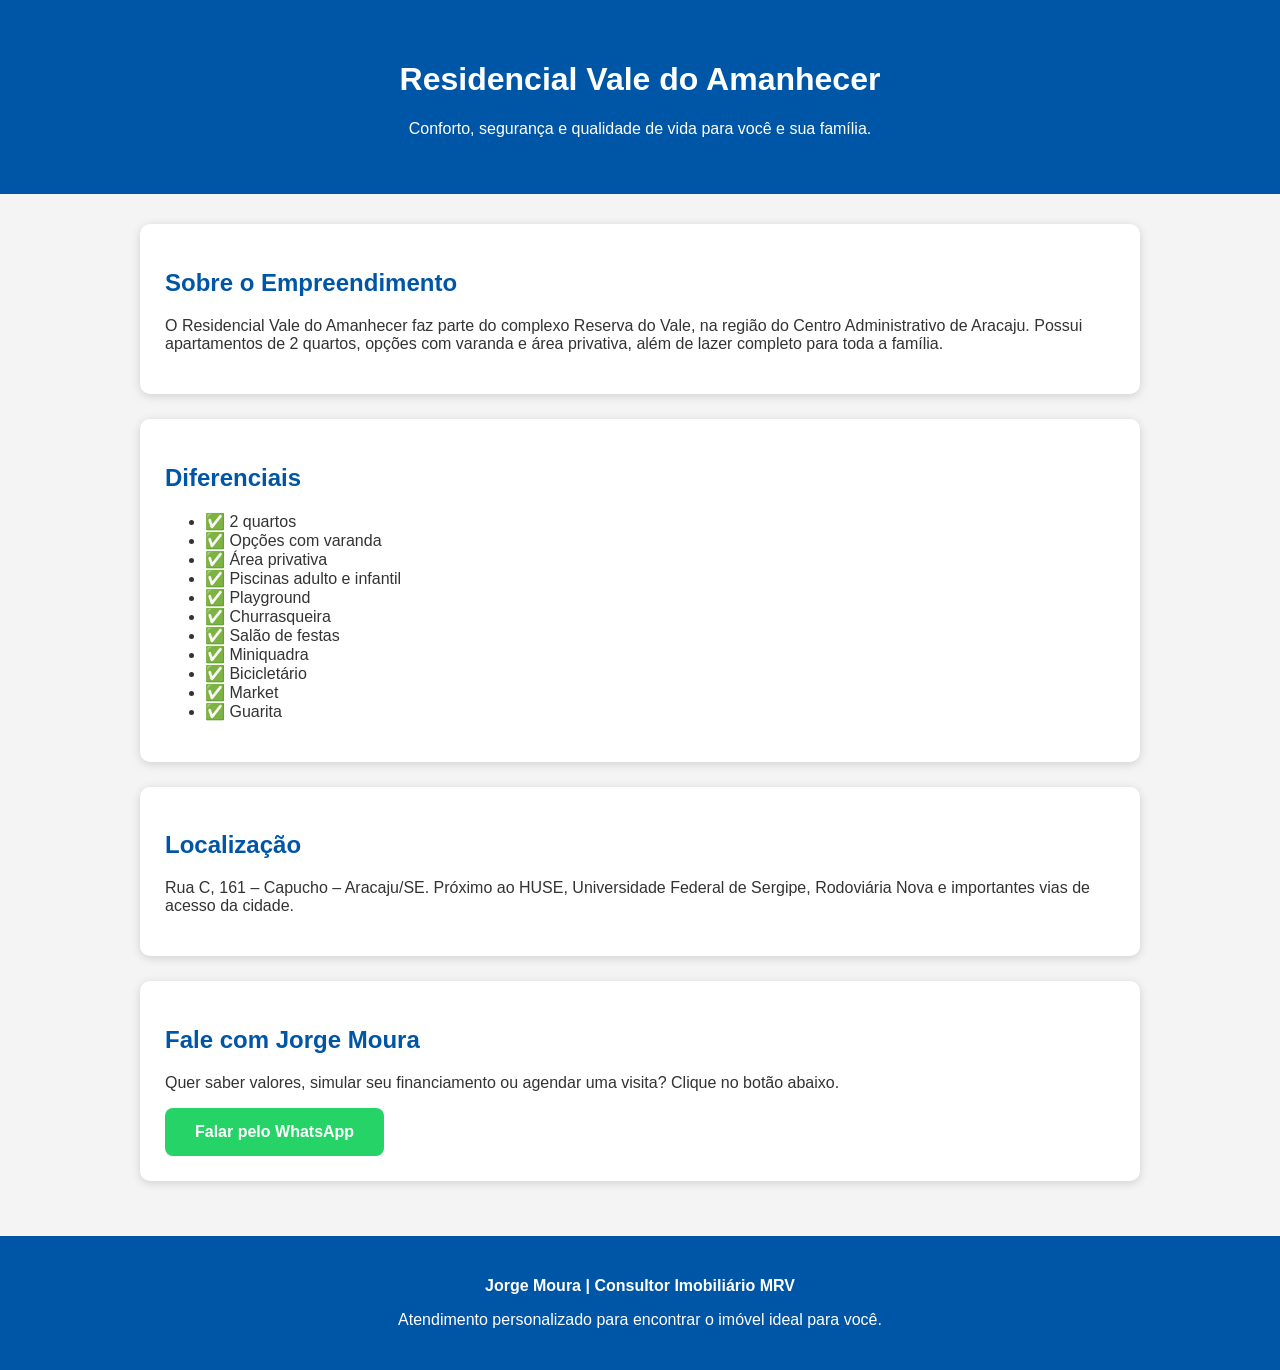
==== alameda-imperial.html @ 9bb613b7 "Revise alameda-imperial.html with new content Updated the HTML structure and content for the Residen" ====
<!DOCTYPE html>
<html lang="pt-BR">
<head>
<meta charset="UTF-8">
<meta name="viewport" content="width=device-width, initial-scale=1.0">
<title>Residencial Alameda Imperial | Jorge Moura</title>

<style>

body{
margin:0;
font-family:Arial,sans-serif;
background:#f4f4f4;
color:#333;
}

header{
background:#0056a6;
color:white;
padding:40px;
text-align:center;
}

section{
max-width:1000px;
margin:auto;
padding:30px;
}

.card{
background:white;
padding:25px;
border-radius:10px;
box-shadow:0 2px 10px rgba(0,0,0,.15);
margin-bottom:25px;
}

h2{
color:#0056a6;
}

.botao{
display:inline-block;
padding:15px 30px;
background:#25D366;
color:white;
text-decoration:none;
border-radius:8px;
font-weight:bold;
}

</style>

</head>

<body>

<header>

<h1>Residencial Vale do Amanhecer</h1>

<p>Conforto, segurança e qualidade de vida para você e sua família.</p>

</header>

<section>

<div class="card">

<h2>Sobre o Empreendimento</h2>

<p>
O Residencial Vale do Amanhecer faz parte do complexo Reserva do Vale,
na região do Centro Administrativo de Aracaju. Possui apartamentos de
2 quartos, opções com varanda e área privativa, além de lazer completo
para toda a família.
</p>

</div>

  <div class="card">

<h2>Diferenciais</h2>

<ul>

<li>✅ 2 quartos</li>

<li>✅ Opções com varanda</li>

<li>✅ Área privativa</li>

<li>✅ Piscinas adulto e infantil</li>

<li>✅ Playground</li>

<li>✅ Churrasqueira</li>

<li>✅ Salão de festas</li>

<li>✅ Miniquadra</li>

<li>✅ Bicicletário</li>

<li>✅ Market</li>

<li>✅ Guarita</li>

</ul>

</div>

<div class="card">

<h2>Localização</h2>

<p>
Rua C, 161 – Capucho – Aracaju/SE.
Próximo ao HUSE, Universidade Federal de Sergipe, Rodoviária Nova e importantes vias de acesso da cidade.
</p>

</div>

<div class="card">

<h2>Fale com Jorge Moura</h2>

<p>
Quer saber valores, simular seu financiamento ou agendar uma visita?
Clique no botão abaixo.
</p>

<a class="botao"
href="https://wa.me/55SEUNUMERO">
Falar pelo WhatsApp
</a>

</div>

  </section>

<footer style="background:#0056a6;color:white;text-align:center;padding:25px;">

<p><strong>Jorge Moura | Consultor Imobiliário MRV</strong></p>

<p>Atendimento personalizado para encontrar o imóvel ideal para você.</p>

</footer>

</body>
</html>
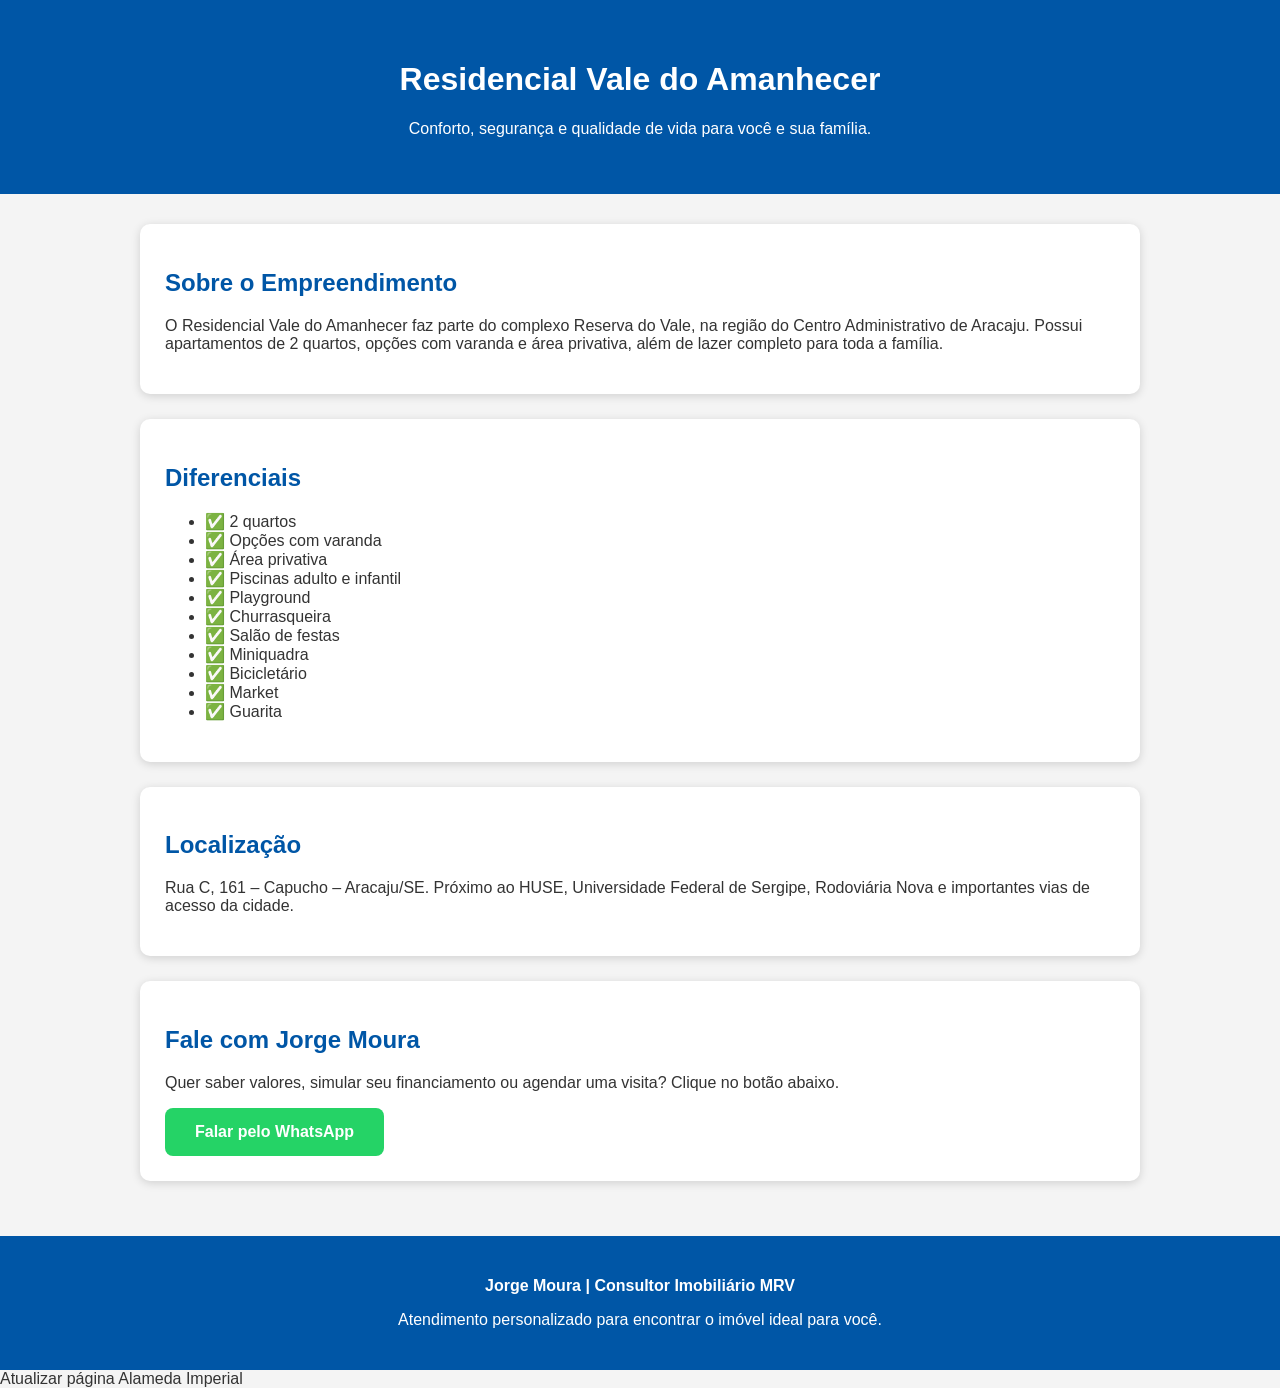
==== commit 614697fb: "Add footer update message to alameda-imperial.html" ====
--- a/alameda-imperial.html
+++ b/alameda-imperial.html
@@ -149,3 +149,4 @@
 
 </body>
 </html>
+Atualizar página Alameda Imperial
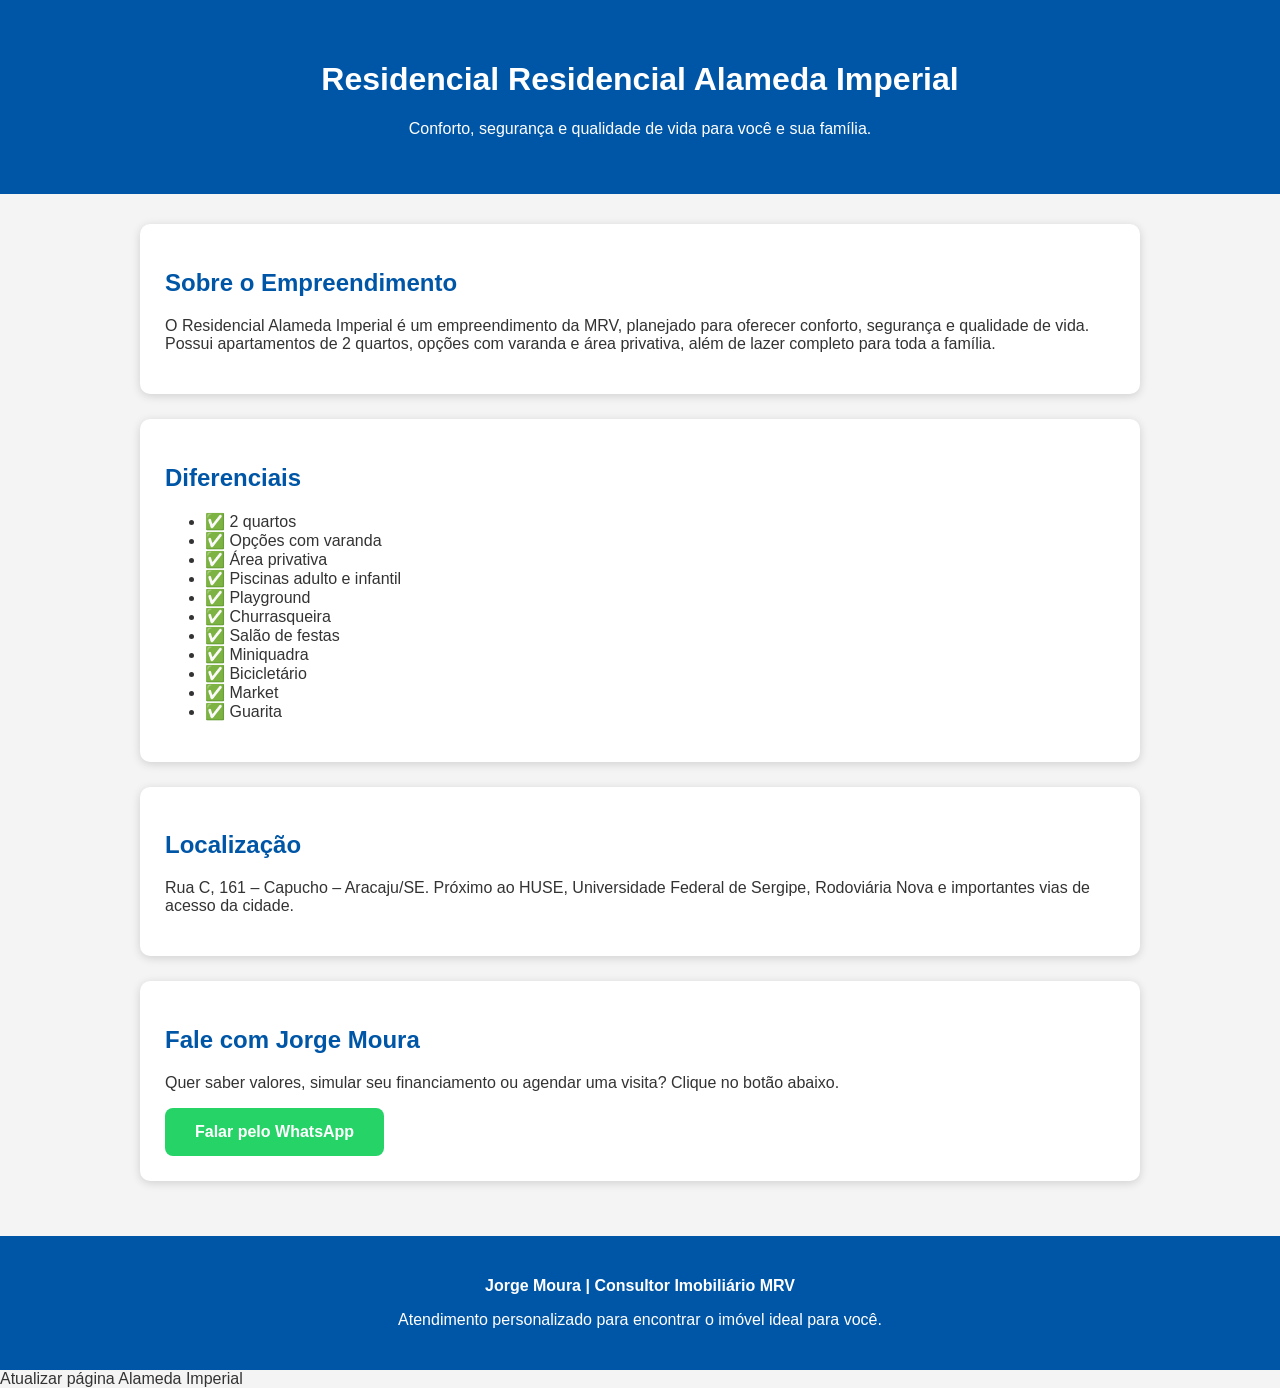
==== commit 7064b686: "Change project name to 'Residencial Alameda Imperial' Updated the project name and description in th" ====
--- a/alameda-imperial.html
+++ b/alameda-imperial.html
@@ -57,7 +57,7 @@
 
 <header>
 
-<h1>Residencial Vale do Amanhecer</h1>
+<h1>Residencial Residencial Alameda Imperial</h1>
 
 <p>Conforto, segurança e qualidade de vida para você e sua família.</p>
 
@@ -70,8 +70,8 @@
 <h2>Sobre o Empreendimento</h2>
 
 <p>
-O Residencial Vale do Amanhecer faz parte do complexo Reserva do Vale,
-na região do Centro Administrativo de Aracaju. Possui apartamentos de
+O Residencial Alameda Imperial é um empreendimento da MRV,
+planejado para oferecer conforto, segurança e qualidade de vida. Possui apartamentos de
 2 quartos, opções com varanda e área privativa, além de lazer completo
 para toda a família.
 </p>
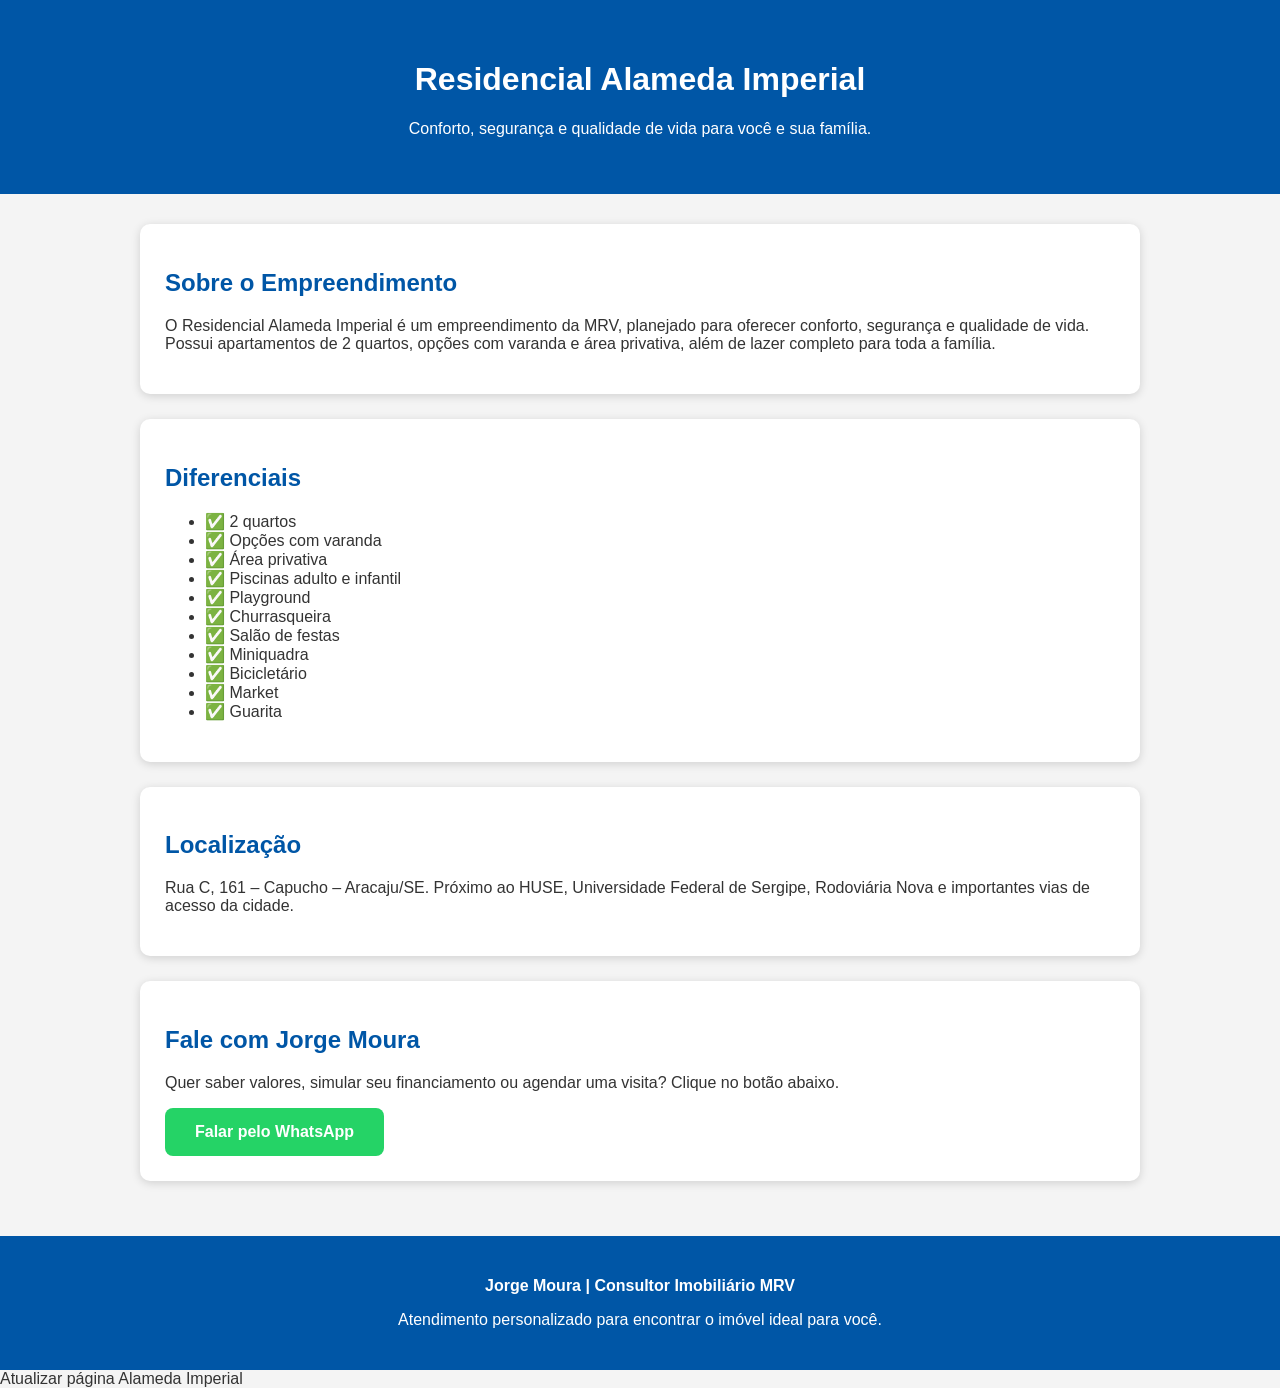
==== commit 04556e74: "Fix header title in alameda-imperial.html" ====
--- a/alameda-imperial.html
+++ b/alameda-imperial.html
@@ -57,7 +57,7 @@
 
 <header>
 
-<h1>Residencial Residencial Alameda Imperial</h1>
+<h1>Residencial Alameda Imperial</h1>
 
 <p>Conforto, segurança e qualidade de vida para você e sua família.</p>
 
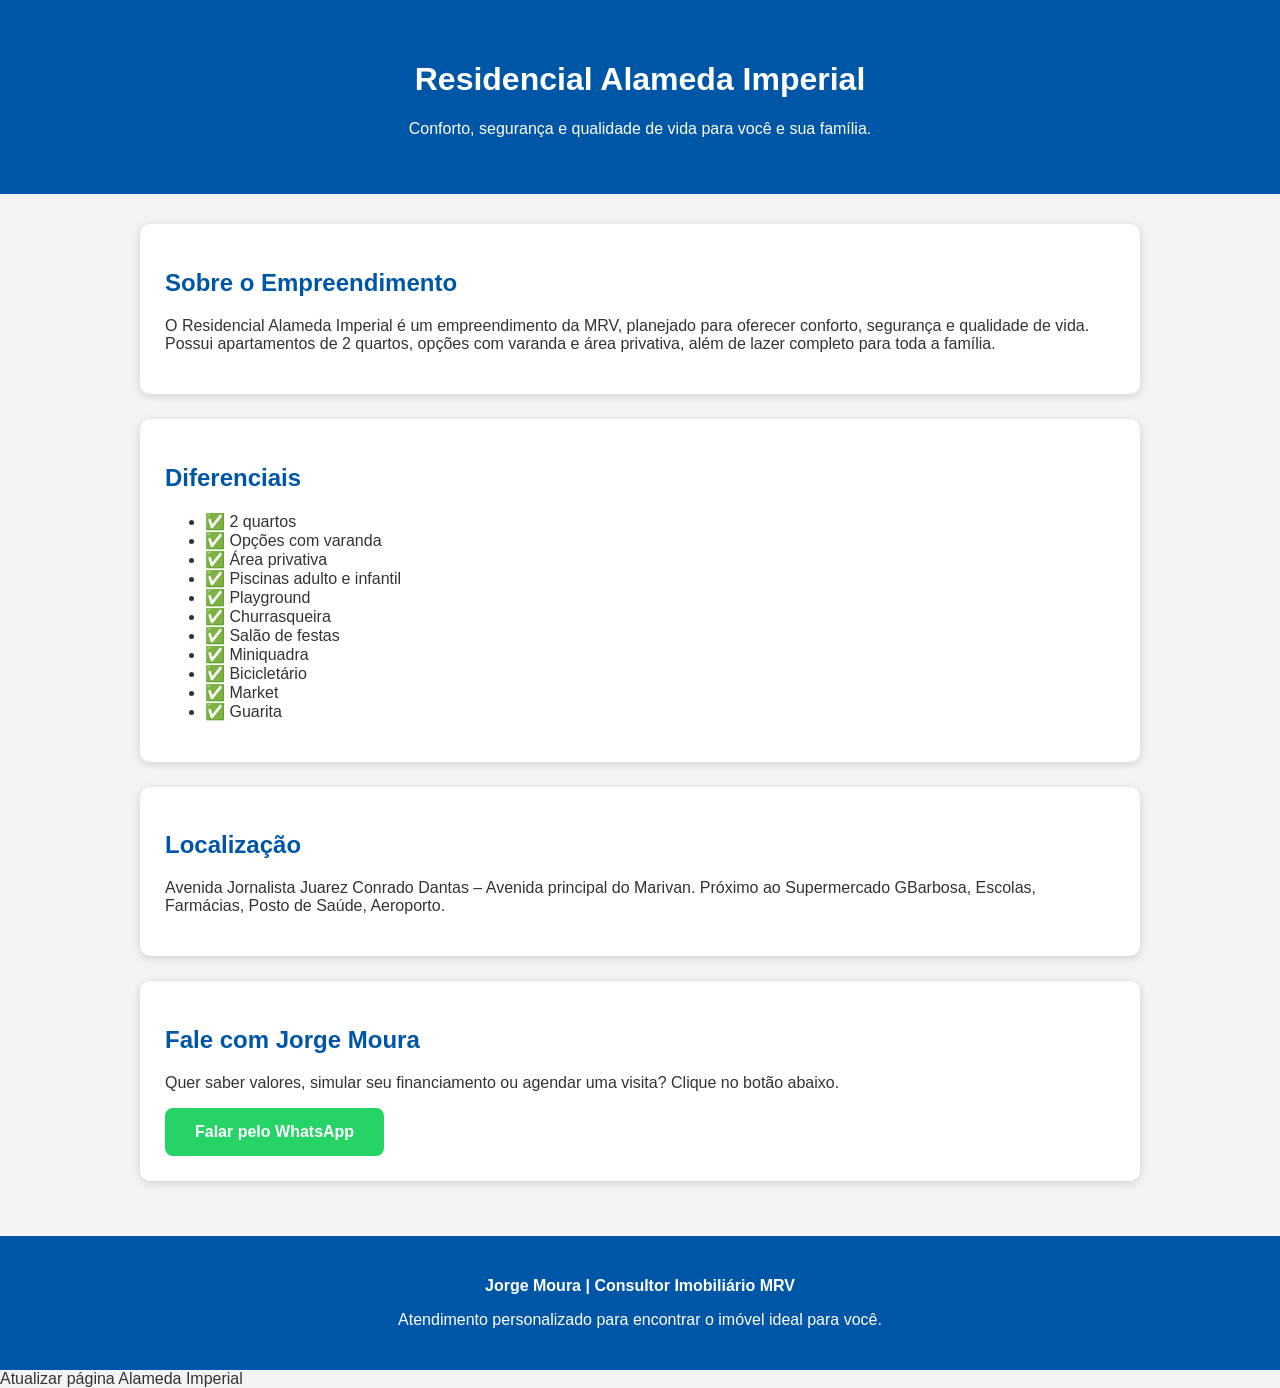
==== commit af58a0a1: "Update location details in alameda-imperial.html" ====
--- a/alameda-imperial.html
+++ b/alameda-imperial.html
@@ -115,8 +115,8 @@
 <h2>Localização</h2>
 
 <p>
-Rua C, 161 – Capucho – Aracaju/SE.
-Próximo ao HUSE, Universidade Federal de Sergipe, Rodoviária Nova e importantes vias de acesso da cidade.
+Avenida Jornalista Juarez Conrado Dantas – Avenida principal do Marivan.
+Próximo ao Supermercado GBarbosa, Escolas, Farmácias, Posto de Saúde, Aeroporto.
 </p>
 
 </div>
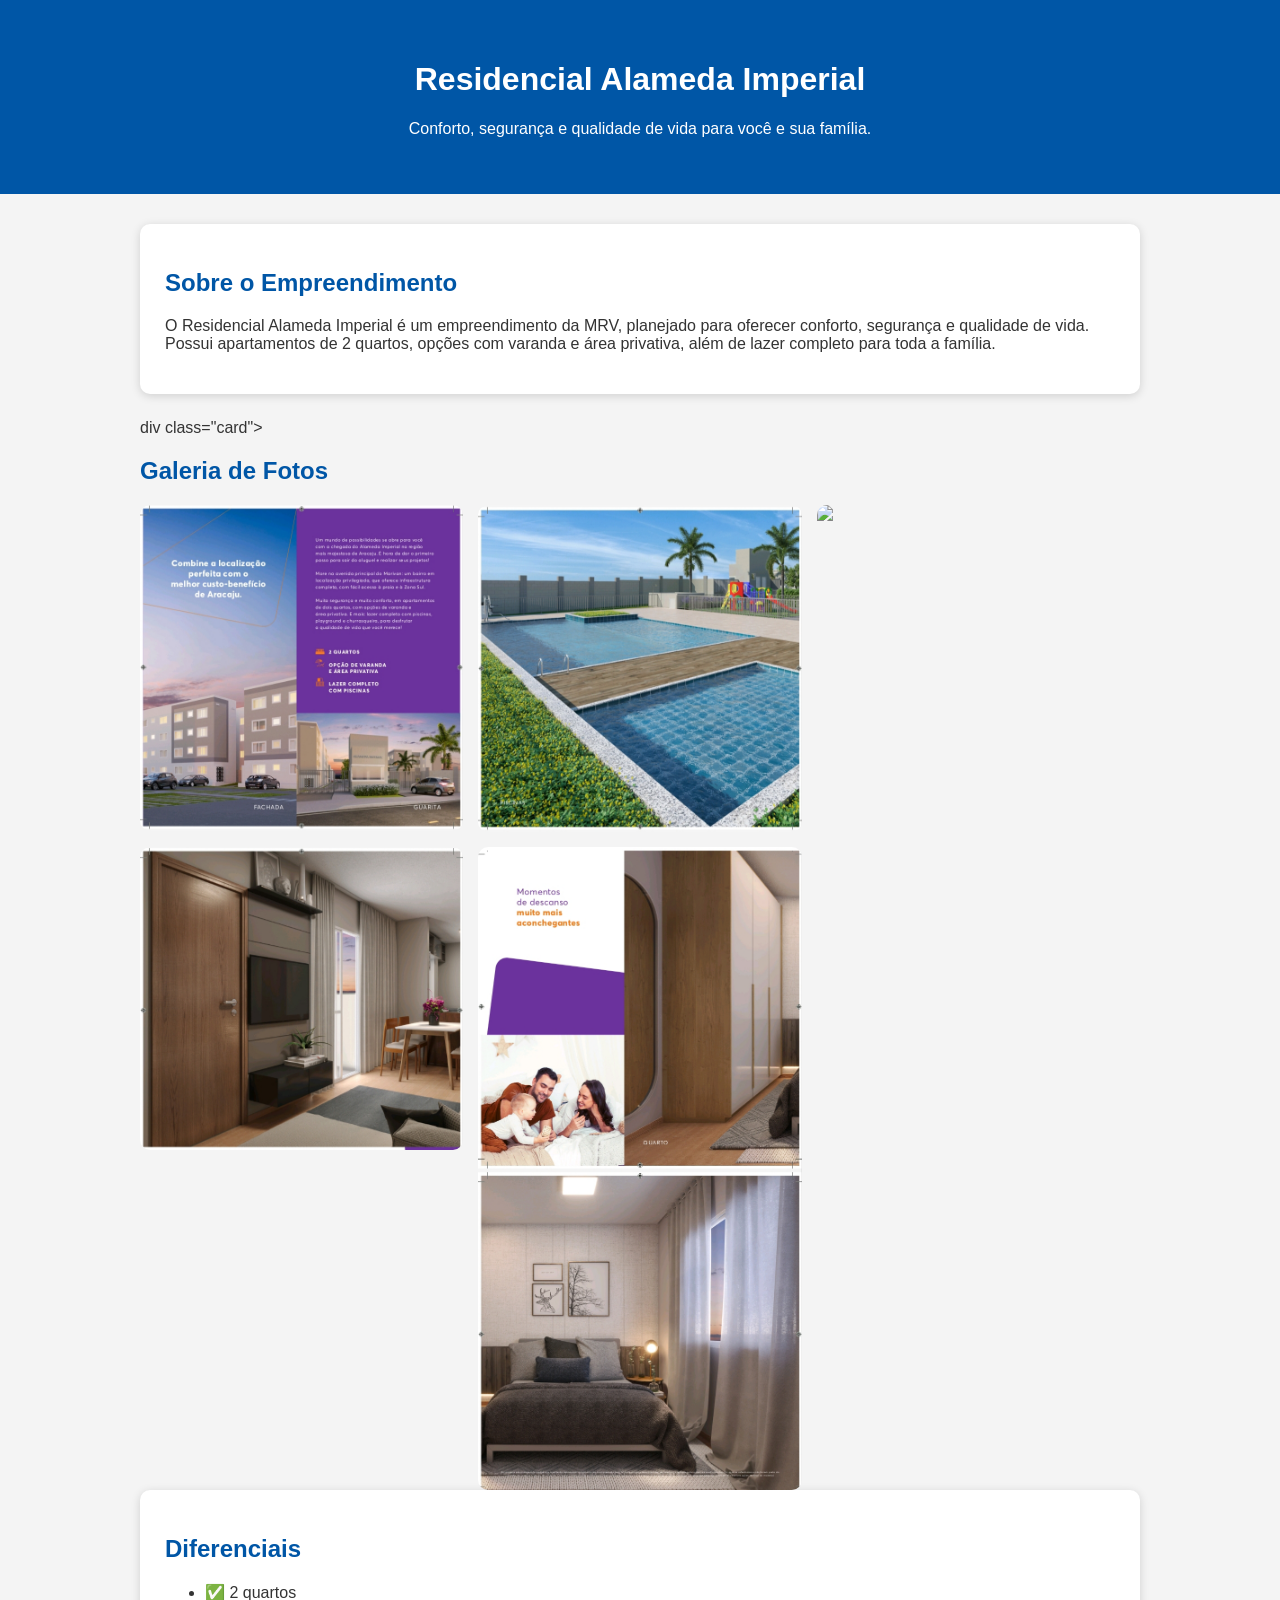
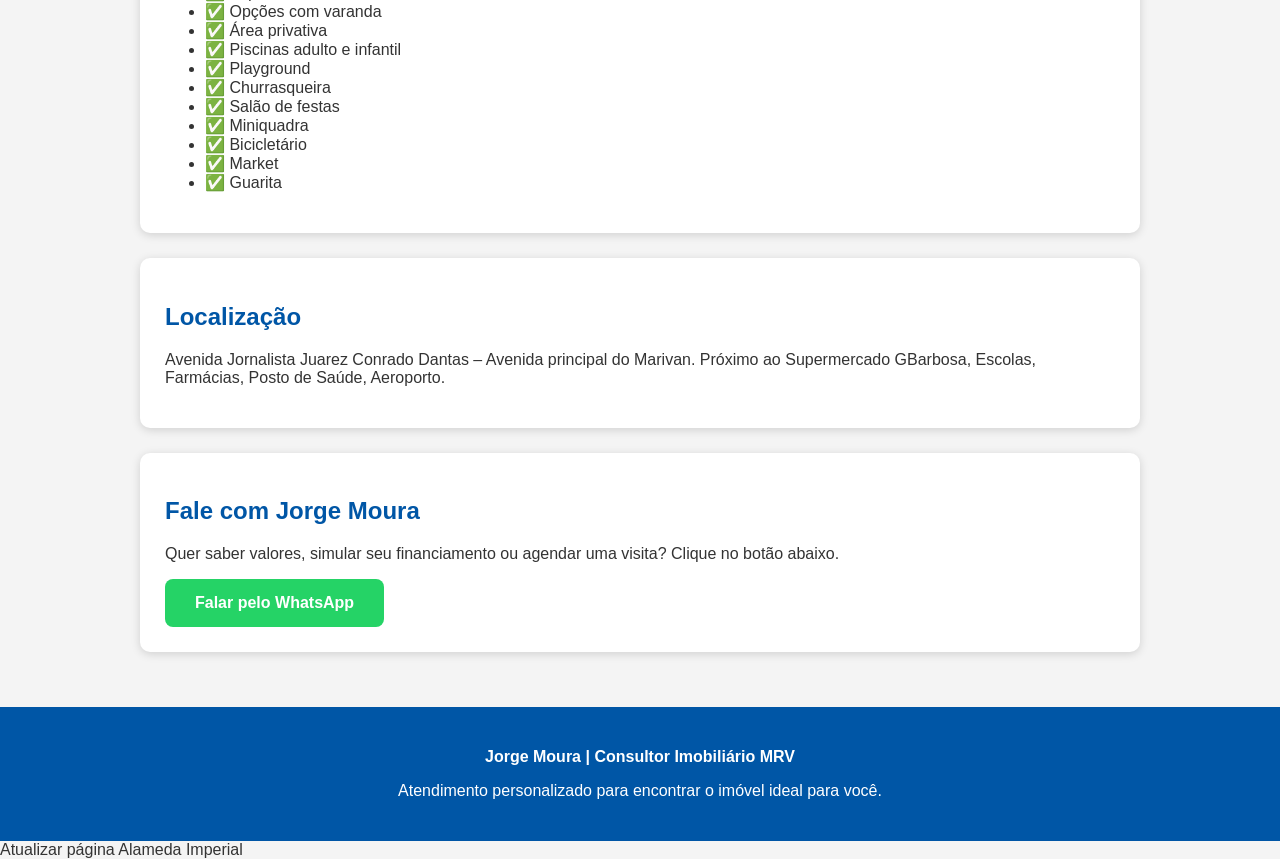
==== commit fbecb154: "Add photo gallery to alameda-imperial.html Added a photo gallery section with images of the property" ====
--- a/alameda-imperial.html
+++ b/alameda-imperial.html
@@ -77,6 +77,25 @@
 </p>
 
 </div>
+div class="card">
+
+<h2>Galeria de Fotos</h2>
+
+<div style="display:grid;grid-template-columns:repeat(auto-fit,minmax(250px,1fr));gap:15px;">
+
+<img src="img/alameda/alameda-fachada.jpg" style="width:100%;border-radius:10px;">
+
+<img src="img/alameda/alameda-piscina.jpg" style="width:100%;border-radius:10px;">
+
+<img src="img/alameda/alameda-lazer.jpg" style="width:100%;border-radius:10px;">
+
+<img src="img/alameda/alameda-sala.jpg" style="width:100%;border-radius:10px;">
+
+<img src="img/alameda/alameda-quarto.jpg" style="width:100%;border-radius:10px;">
+
+</div>
+
+</div>
 
   <div class="card">
 
@@ -131,7 +150,7 @@
 </p>
 
 <a class="botao"
-href="https://wa.me/55SEUNUMERO">
+href="https://wa.me/5579999725463">
 Falar pelo WhatsApp
 </a>
 
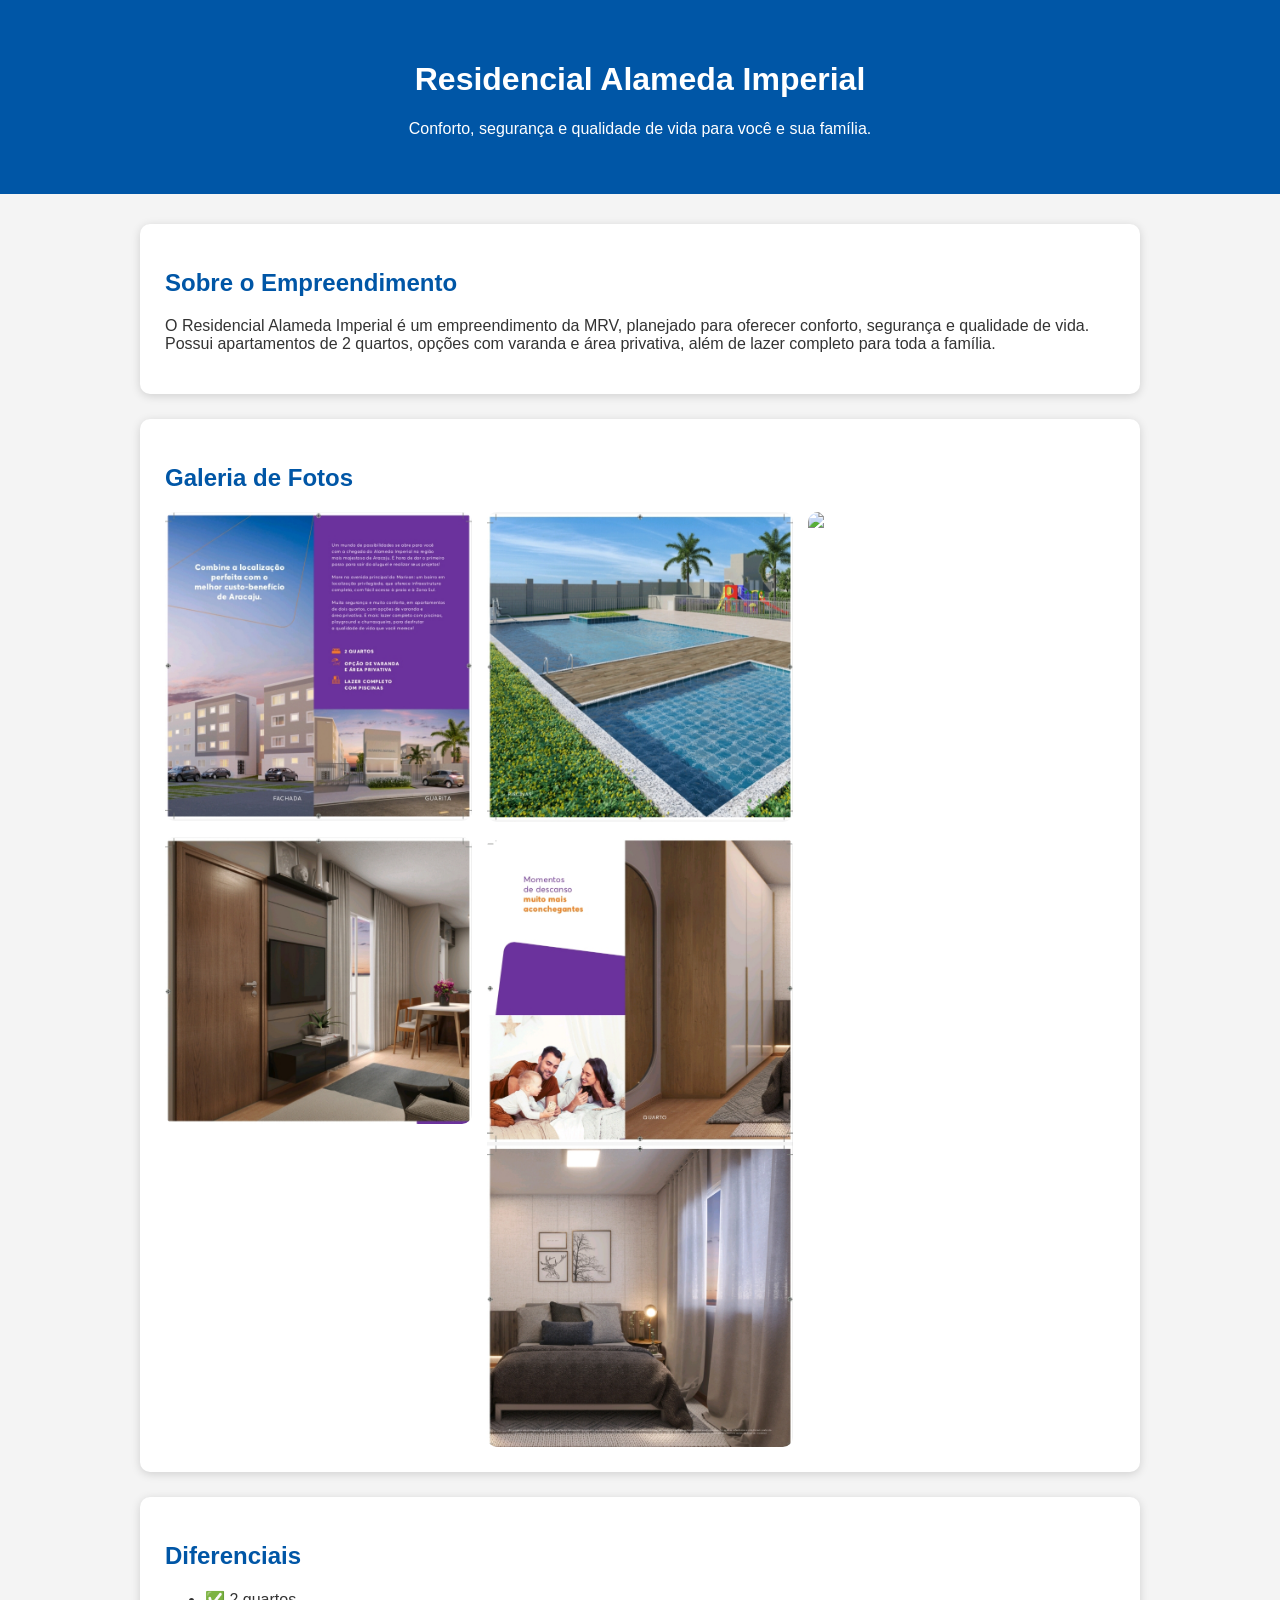
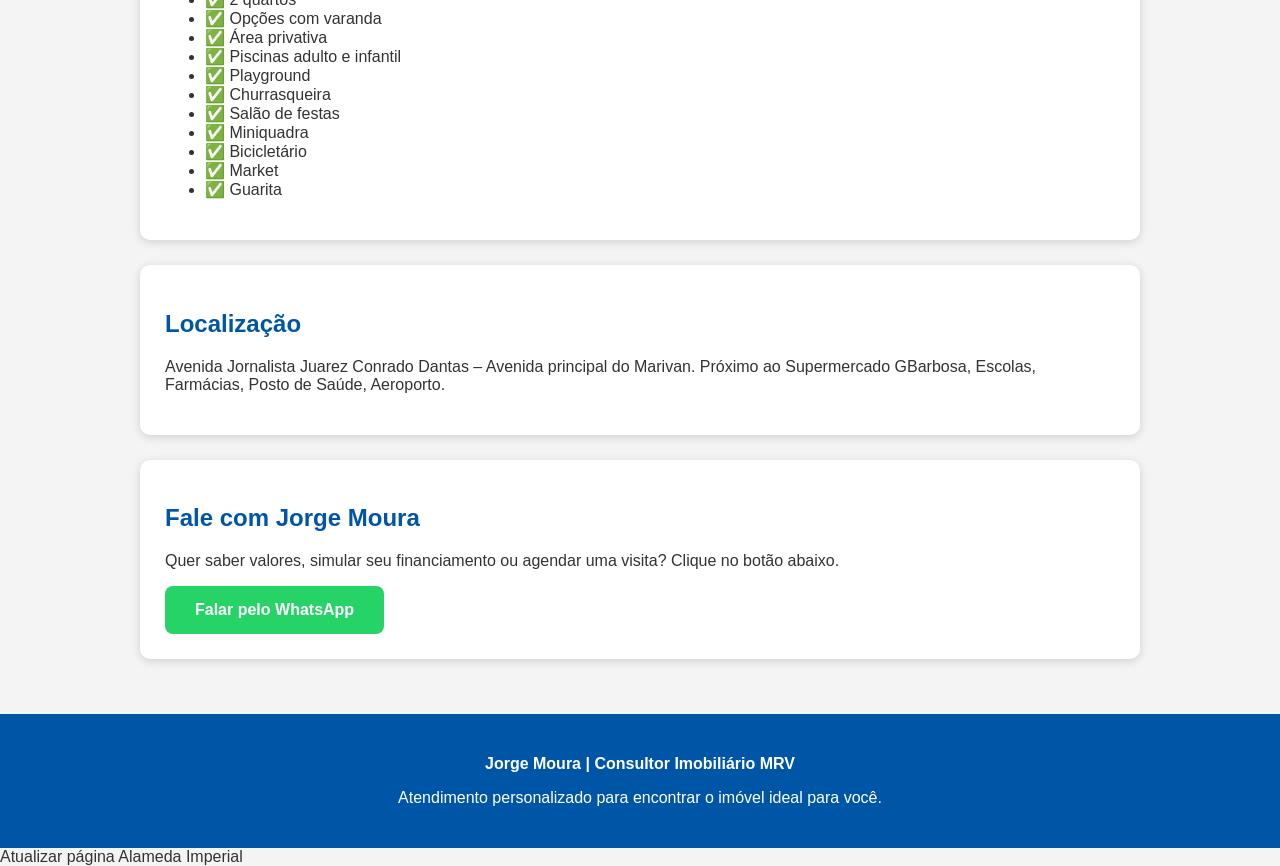
==== commit 34b58c84: "Fix HTML syntax for card div element" ====
--- a/alameda-imperial.html
+++ b/alameda-imperial.html
@@ -77,7 +77,7 @@
 </p>
 
 </div>
-div class="card">
+<div class="card">
 
 <h2>Galeria de Fotos</h2>
 
